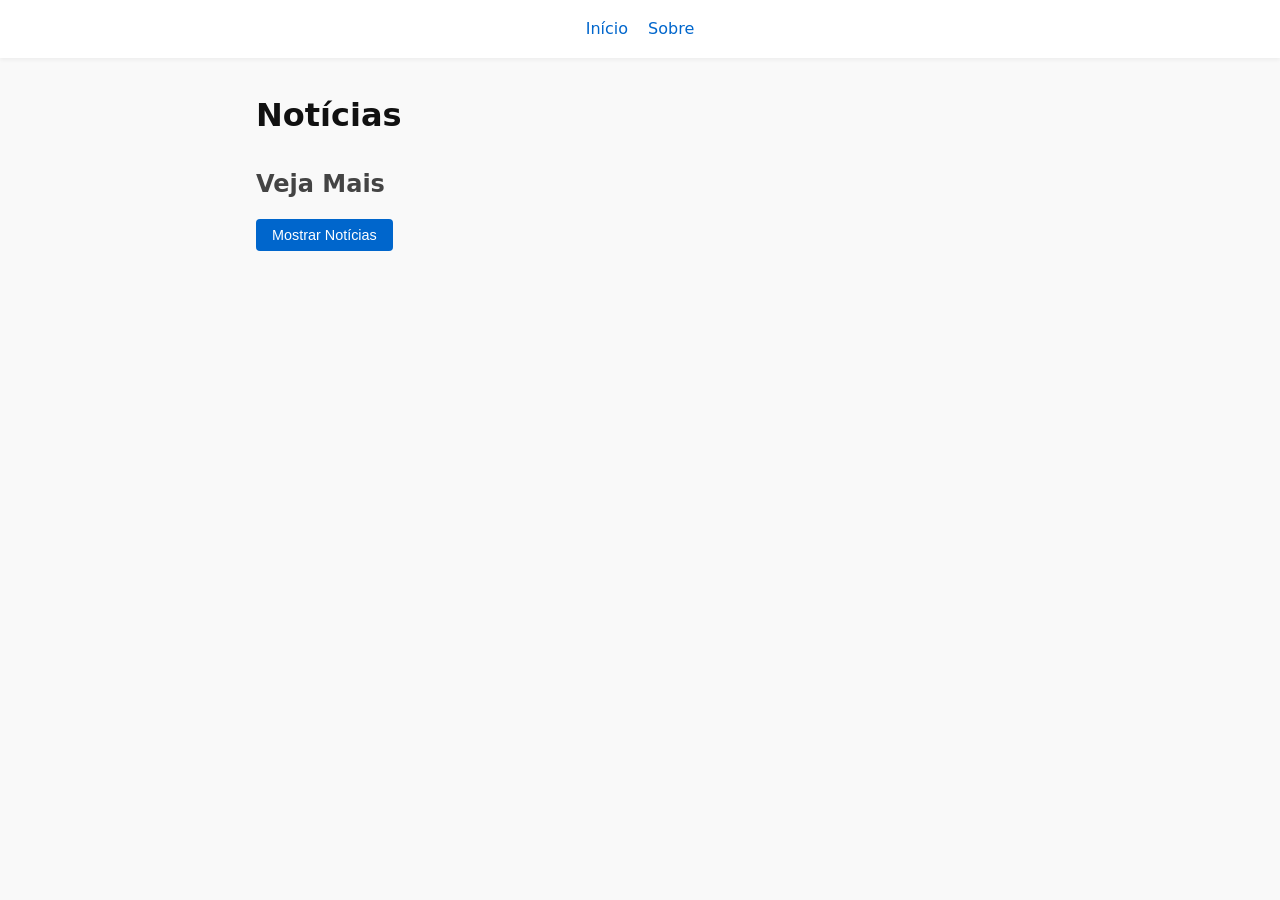
==== aula3/index.html @ 1d773948 "Adicionando exercicio 1 da aula 3" ====
<!DOCTYPE html>
<html lang="en">
<head>
    <meta charset="UTF-8">
    <meta name="viewport" content="width=device-width, initial-scale=1.0">
    <title>Document</title>
    <link rel="stylesheet" href="sytle.css">
    <script src="script.js" defer></script>
</head>
<body>
    <header>
        <nav>
             <ul>
                <li><a href="#inicio">Início</a></li>
                <li><a href="#sobre">Sobre</a></li>
            </ul>
        </nav>
    </header>    
        <main>
            <h1>Notícias</h1>
            <section id="noticias">
                <h2>Veja Mais</h2>
                <button id="mostrarbtn">Mostrar Notícias</button>
                <article style="display:none;">
                    <h3>Pocoyo</h3>
                    <img src="Pocoyo_2026.webp" alt="" width="20px">
                    <p>Sed ut perspiciatis unde omnis iste natus error sit voluptatem accusantium doloremque laudantium, totam rem aperiam,</p>
                </article>
                <article style="display:none;">
                    <h3>Pocoyo</h3>
                    <img src="Pocoyo_2026.webp" alt="" width="20px">
                    <p>Sed ut perspiciatis unde omnis iste natus error sit voluptatem accusantium doloremque laudantium, totam rem aperiam,</p>
                </article>
                <article style="display:none;">
                    <h3>Pocoyo</h3>
                    <img src="Pocoyo_2026.webp" alt="" width="20px">
                    <p>Sed ut perspiciatis unde omnis iste natus error sit voluptatem accusantium doloremque laudantium, totam rem aperiam,</p>
                </article>

            </section>
            <aside>

            </aside>
            
        </main>
    <footer></footer>
</body>
</html>
---- aula3/sytle.css ----
* {
    margin: 0;
    padding: 0;
    box-sizing: border-box;
}

body {
    font-family: system-ui, -apple-system, BlinkMacSystemFont, 'Segoe UI', Roboto, sans-serif;
    line-height: 1.6;
    color: #333;
    background-color: #f9f9f9;
    padding-bottom: 40px;
}

/* Cabeçalho e Navegação */
header {
    background-color: #ffffff;
    box-shadow: 0 2px 4px rgba(0,0,0,0.05);
    padding: 1rem;
    position: sticky;
    top: 0;
}

header ul {
    list-style: none;
    display: flex;
    gap: 20px;
    justify-content: center;
}

header a {
    text-decoration: none;
    color: #0066cc;
    font-weight: 500;
}

header a:hover {
    text-decoration: underline;
}

/* Conteúdo Principal */
main {
    max-width: 800px;
    margin: 2rem auto;
    padding: 0 1rem;
}

h1 {
    margin-bottom: 1.5rem;
    color: #111;
}

h2 {
    margin-bottom: 1rem;
    color: #444;
}

/* Botão */
button {
    background-color: #0066cc;
    color: white;
    border: none;
    padding: 0.5rem 1rem;
    border-radius: 4px;
    cursor: pointer;
    font-size: 0.9rem;
    margin-bottom: 2rem;
}

button:hover {
    background-color: #0052a3;
}

/* Artigos (Notícias) */
article {
    background: white;
    padding: 1.5rem;
    border-radius: 8px;
    box-shadow: 0 2px 8px rgba(0,0,0,0.05);
    margin-bottom: 1.5rem;
}

article h3 {
    margin-bottom: 0.5rem;
    color: #222;
}

/* Alinhamento da imagem com o texto */
article img {
    float: left;
    margin-right: 10px;
    margin-top: 4px;
    border-radius: 4px;
}

/* Limpa o float para o texto não quebrar errado */
article p {
    overflow: hidden;
}

.mostrarnoticias{
    display: block;
}
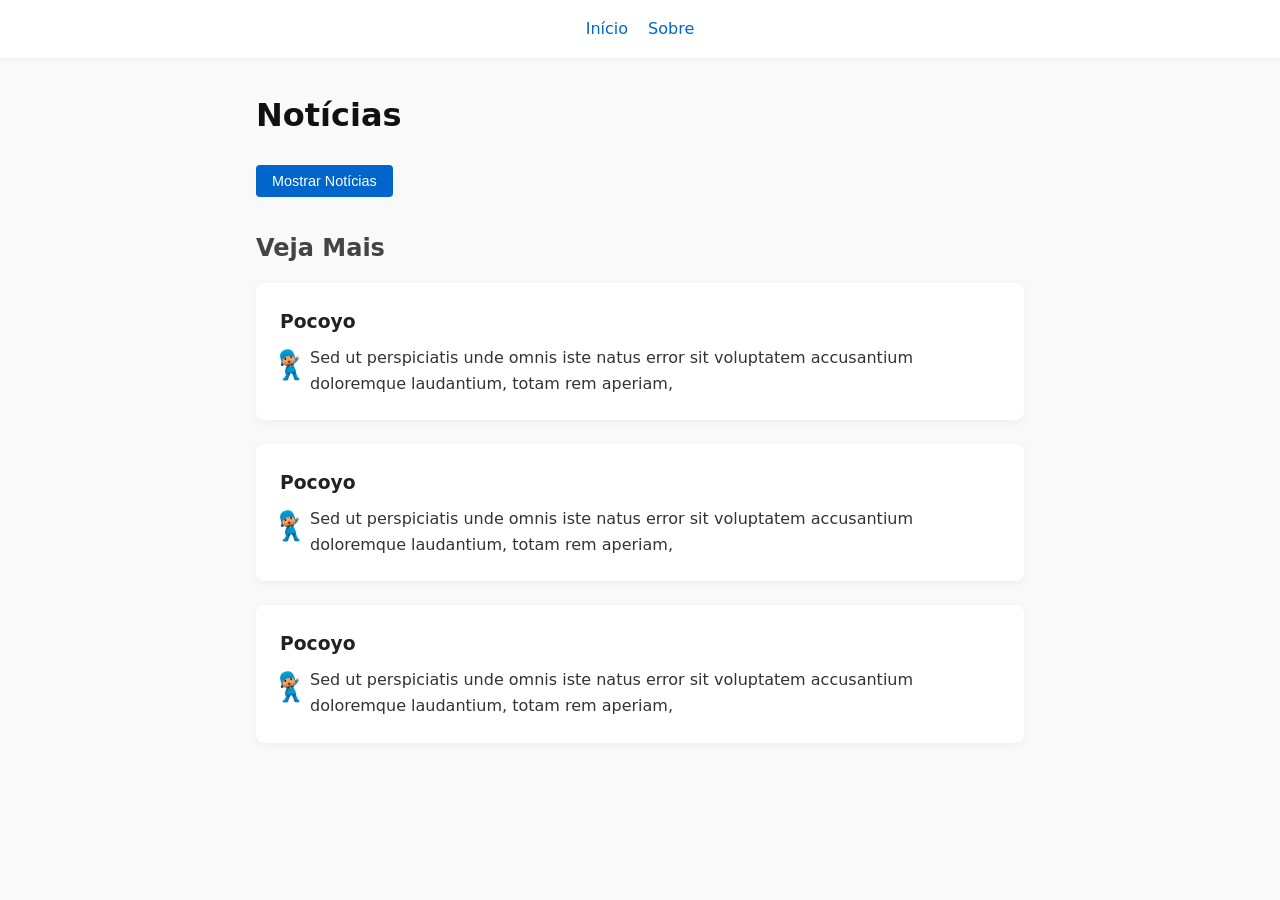
==== commit d703586b: "Adicionando exercicio 2 da aula 3" ====
--- a/aula3/index.html
+++ b/aula3/index.html
@@ -18,20 +18,22 @@
     </header>    
         <main>
             <h1>Notícias</h1>
+            <button id="mostrarbtn">Mostrar Notícias</button>
             <section id="noticias">
+                
                 <h2>Veja Mais</h2>
-                <button id="mostrarbtn">Mostrar Notícias</button>
-                <article style="display:none;">
+                
+                <article >
                     <h3>Pocoyo</h3>
                     <img src="Pocoyo_2026.webp" alt="" width="20px">
                     <p>Sed ut perspiciatis unde omnis iste natus error sit voluptatem accusantium doloremque laudantium, totam rem aperiam,</p>
                 </article>
-                <article style="display:none;">
+                <article >
                     <h3>Pocoyo</h3>
                     <img src="Pocoyo_2026.webp" alt="" width="20px">
                     <p>Sed ut perspiciatis unde omnis iste natus error sit voluptatem accusantium doloremque laudantium, totam rem aperiam,</p>
                 </article>
-                <article style="display:none;">
+                <article >
                     <h3>Pocoyo</h3>
                     <img src="Pocoyo_2026.webp" alt="" width="20px">
                     <p>Sed ut perspiciatis unde omnis iste natus error sit voluptatem accusantium doloremque laudantium, totam rem aperiam,</p>
--- a/aula3/sytle.css
+++ b/aula3/sytle.css
@@ -99,5 +99,5 @@
 }
 
 .mostrarnoticias{
-    display: block;
+    display: none;
 }
